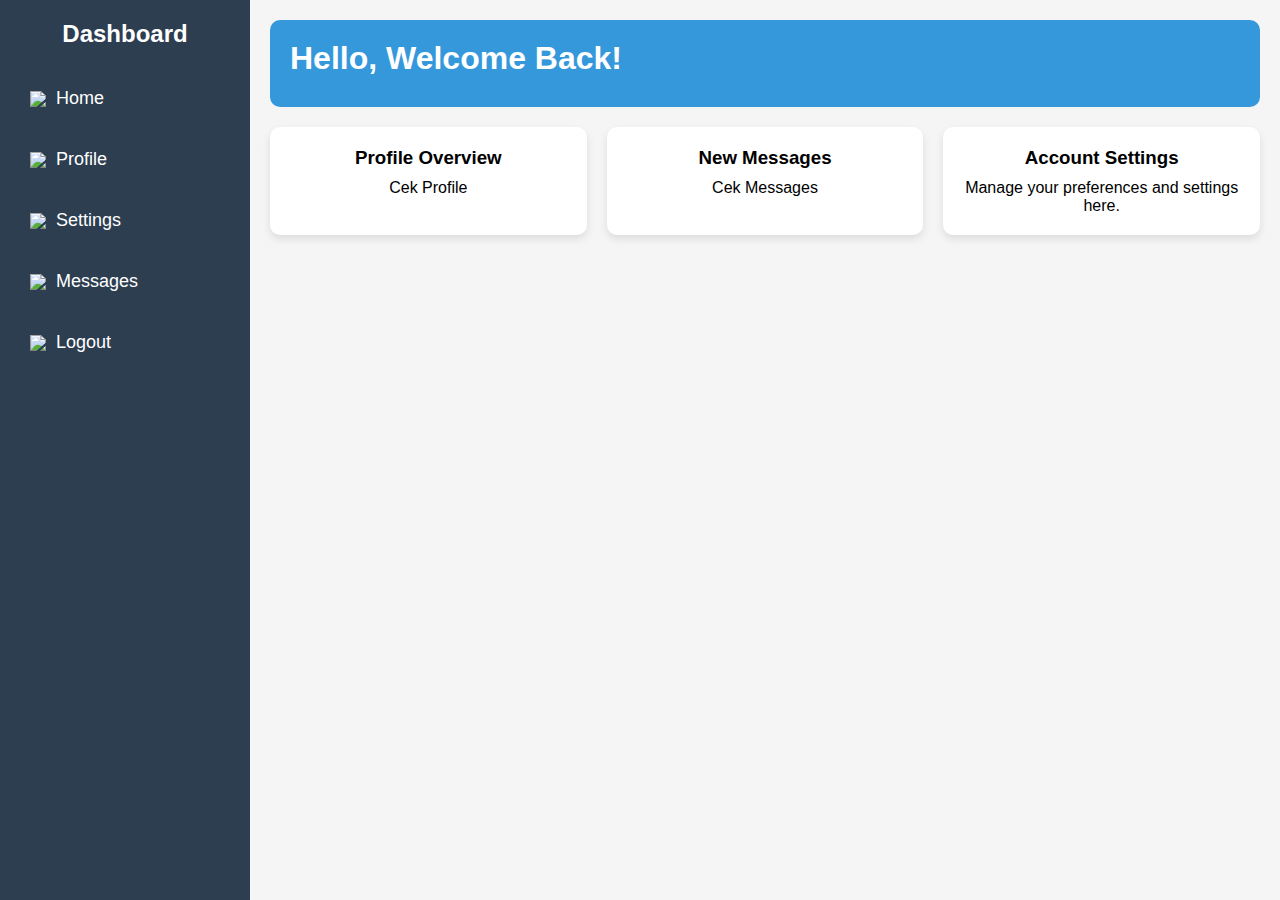
==== dashboard.html @ d951ebdd "first commit" ====
<!DOCTYPE html>
<html lang="en">
<head>
    <meta charset="UTF-8">
    <meta name="viewport" content="width=device-width, initial-scale=1.0">
    <title>Dashboard</title>
    <link rel="stylesheet" href="dashboard.css">
</head>
<body>

    <div class="sidebar">
        <h2>Dashboard</h2>
        <ul>
            <li><a href="#"><img src="https://img.icons8.com/ios-glyphs/30/ffffff/home.png"/> Home</a></li>
            <li><a href="#"><img src="https://img.icons8.com/ios-glyphs/30/ffffff/user.png"/> Profile</a></li>
            <li><a href="#"><img src="https://img.icons8.com/ios-glyphs/30/ffffff/settings.png"/> Settings</a></li>
            <li><a href="#"><img src="https://img.icons8.com/ios-glyphs/30/ffffff/message-group.png"/> Messages</a></li>
            <li><a href="#"><img src="https://img.icons8.com/ios-glyphs/30/ffffff/exit.png"/> Logout</a></li>
        </ul>
    </div>

    <div class="content">
        <div class="header">
            <h1>Hello, Welcome Back!</h1>
        </div>

        <div class="main-content">
            <div class="card">
                <h3>Profile Overview</h3>
                <p>Cek Profile</p>
            </div>
            <div class="card">
                <h3>New Messages</h3>
                <p>Cek Messages</p>
            </div>
            <div class="card">
                <h3>Account Settings</h3>
                <p>Manage your preferences and settings here.</p>
            </div>
        </div>
    </div>

</body>
</html>
---- dashboard.css ----
* {
    margin: 0;
    padding: 0;
    box-sizing: border-box;
}

body {
    font-family: 'Poppins', sans-serif;
    display: flex;
    min-height: 100vh;
    background-color: #f5f5f5;
}

.sidebar {
    background-color: #2c3e50;
    width: 250px;
    height: 100vh;
    padding: 20px;
    position: fixed;
}

.sidebar h2 {
    color: white;
    text-align: center;
    margin-bottom: 30px;
}

.sidebar ul {
    list-style: none;
}

.sidebar ul li {
    margin: 20px 0;
}

.sidebar ul li a {
    color: white;
    text-decoration: none;
    font-size: 18px;
    display: flex;
    align-items: center;
    padding: 10px;
    transition: background-color 0.3s ease;
}

.sidebar ul li a img {
    margin-right: 10px;
}

.sidebar ul li a:hover {
    background-color: #34495e;
    border-radius: 5px;
}

/* Content Area */
.content {
    margin-left: 250px;
    padding: 20px;
    width: calc(100% - 250px);
}

/* Header */
.header {
    background-color: #3498db;
    color: white;
    padding: 20px;
    border-radius: 10px;
    margin-bottom: 20px;
}

.header h1 {
    margin-bottom: 10px;
}

.main-content {
    display: flex;
    gap: 20px;
}

.card {
    background-color: white;
    padding: 20px;
    border-radius: 10px;
    box-shadow: 0 4px 8px rgba(0, 0, 0, 0.1);
    flex: 1;
    text-align: center;
    transition: transform 0.3s ease, box-shadow 0.3s ease;
}

.card h3 {
    margin-bottom: 10px;
}

.card:hover {
    transform: scale(1.05);
    box-shadow: 0 8px 16px rgba(0, 0, 0, 0.2);
}


@media (max-width: 768px) {
    .sidebar {
        width: 200px;
    }

    .content {
        margin-left: 200px;
        width: calc(100% - 200px);
    }

    .main-content {
        flex-direction: column;
    }
}

@media (max-width: 500px) {
    .sidebar {
        width: 150px;
    }

    .content {
        margin-left: 150px;
        width: calc(100% - 150px);
    }
}
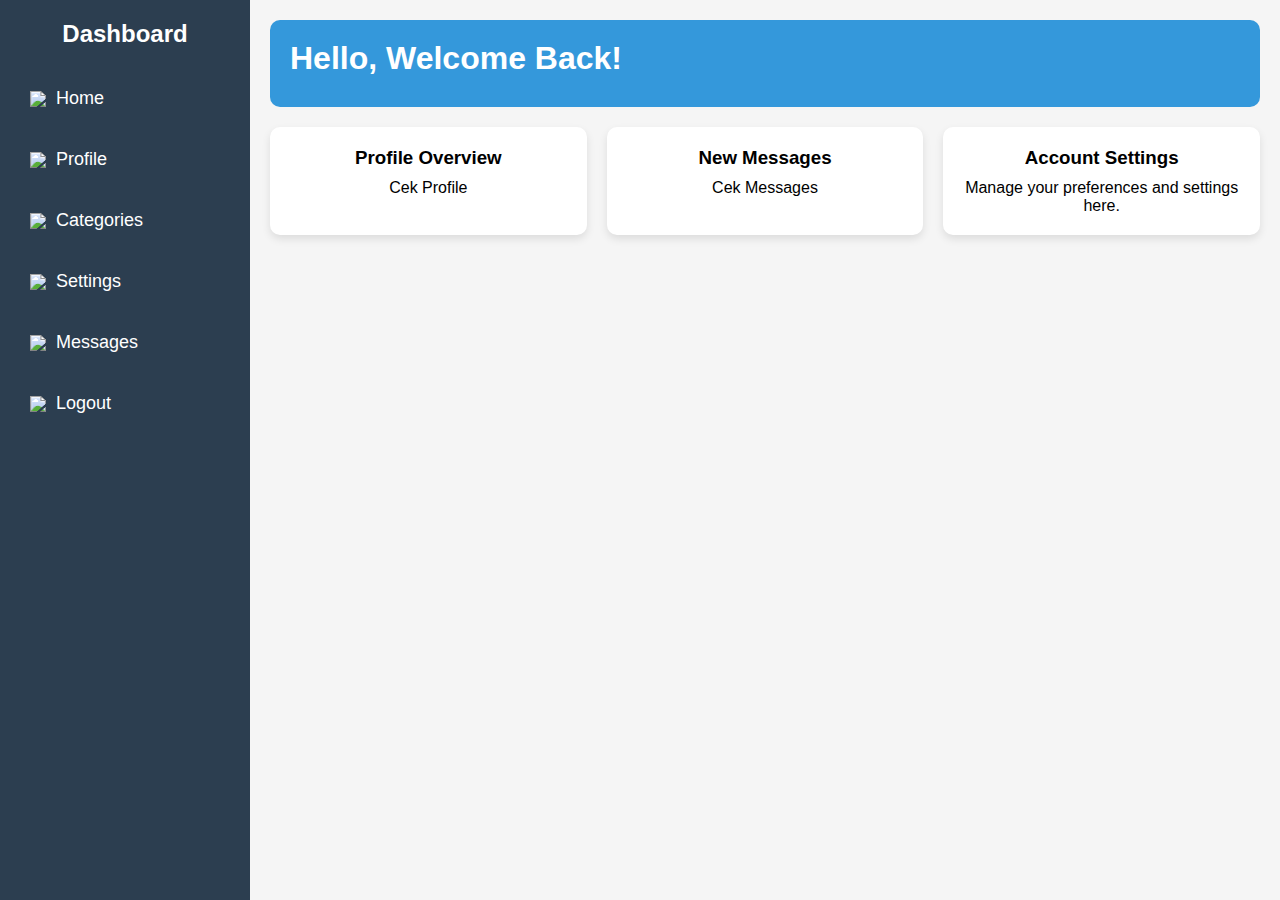
==== commit f4929e89: "js2" ====
--- a/dashboard.html
+++ b/dashboard.html
@@ -4,18 +4,19 @@
     <meta charset="UTF-8">
     <meta name="viewport" content="width=device-width, initial-scale=1.0">
     <title>Dashboard</title>
-    <link rel="stylesheet" href="dashboard.css">
+    <link rel="stylesheet" href="css/dashboard.css">
 </head>
 <body>
 
     <div class="sidebar">
         <h2>Dashboard</h2>
         <ul>
-            <li><a href="#"><img src="https://img.icons8.com/ios-glyphs/30/ffffff/home.png"/> Home</a></li>
+            <li><a href="dashboard.html"><img src="https://img.icons8.com/ios-glyphs/30/ffffff/home.png"/> Home</a></li>
             <li><a href="#"><img src="https://img.icons8.com/ios-glyphs/30/ffffff/user.png"/> Profile</a></li>
+            <li><a href="#"><img src="https://img.icons8.com/ios-glyphs/30/ffffff/user.png"/> Categories</a></li>
             <li><a href="#"><img src="https://img.icons8.com/ios-glyphs/30/ffffff/settings.png"/> Settings</a></li>
             <li><a href="#"><img src="https://img.icons8.com/ios-glyphs/30/ffffff/message-group.png"/> Messages</a></li>
-            <li><a href="#"><img src="https://img.icons8.com/ios-glyphs/30/ffffff/exit.png"/> Logout</a></li>
+            <li><a href="index.html"><img src="https://img.icons8.com/ios-glyphs/30/ffffff/exit.png"/> Logout</a></li>
         </ul>
     </div>
 
--- a/css/dashboard.css
+++ b/css/dashboard.css
@@ -0,0 +1,125 @@
+
+* {
+    margin: 0;
+    padding: 0;
+    box-sizing: border-box;
+}
+
+body {
+    font-family: 'Poppins', sans-serif;
+    display: flex;
+    min-height: 100vh;
+    background-color: #f5f5f5;
+}
+
+.sidebar {
+    background-color: #2c3e50;
+    width: 250px;
+    height: 100vh;
+    padding: 20px;
+    position: fixed;
+}
+
+.sidebar h2 {
+    color: white;
+    text-align: center;
+    margin-bottom: 30px;
+}
+
+.sidebar ul {
+    list-style: none;
+}
+
+.sidebar ul li {
+    margin: 20px 0;
+}
+
+.sidebar ul li a {
+    color: white;
+    text-decoration: none;
+    font-size: 18px;
+    display: flex;
+    align-items: center;
+    padding: 10px;
+    transition: background-color 0.3s ease;
+}
+
+.sidebar ul li a img {
+    margin-right: 10px;
+}
+
+.sidebar ul li a:hover {
+    background-color: #34495e;
+    border-radius: 5px;
+}
+
+/* Content Area */
+.content {
+    margin-left: 250px;
+    padding: 20px;
+    width: calc(100% - 250px);
+}
+
+/* Header */
+.header {
+    background-color: #3498db;
+    color: white;
+    padding: 20px;
+    border-radius: 10px;
+    margin-bottom: 20px;
+}
+
+.header h1 {
+    margin-bottom: 10px;
+}
+
+.main-content {
+    display: flex;
+    gap: 20px;
+}
+
+.card {
+    background-color: white;
+    padding: 20px;
+    border-radius: 10px;
+    box-shadow: 0 4px 8px rgba(0, 0, 0, 0.1);
+    flex: 1;
+    text-align: center;
+    transition: transform 0.3s ease, box-shadow 0.3s ease;
+}
+
+.card h3 {
+    margin-bottom: 10px;
+}
+
+.card:hover {
+    transform: scale(1.05);
+    box-shadow: 0 8px 16px rgba(0, 0, 0, 0.2);
+}
+
+
+@media (max-width: 768px) {
+    .sidebar {
+        width: 200px;
+    }
+
+    .content {
+        margin-left: 200px;
+        width: calc(100% - 200px);
+    }
+
+    .main-content {
+        flex-direction: column;
+    }
+}
+
+@media (max-width: 500px) {
+    .sidebar {
+        width: 150px;
+    }
+
+    .content {
+        margin-left: 150px;
+        width: calc(100% - 150px);
+    }
+}
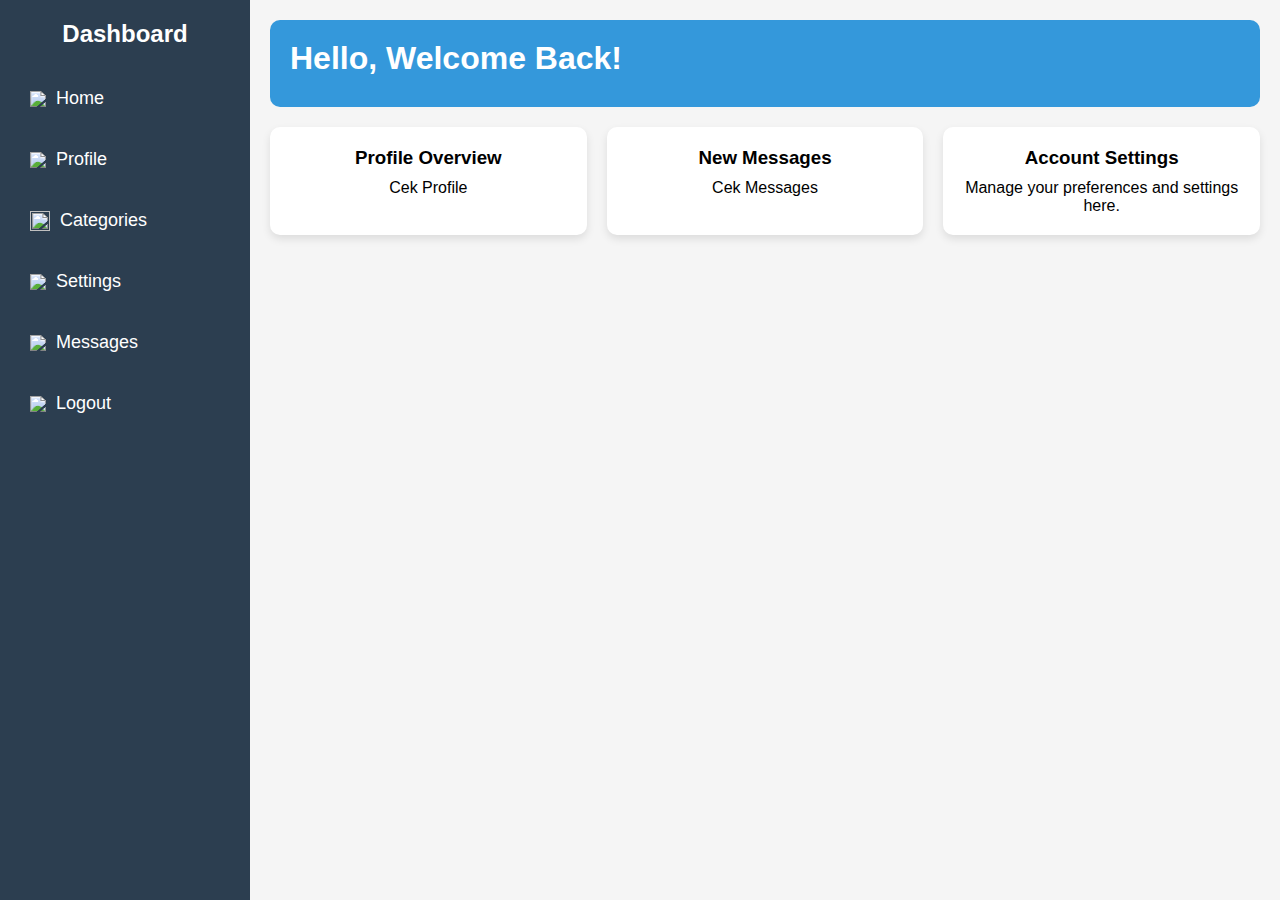
==== commit cb791b9f: "pop up,web storage" ====
--- a/dashboard.html
+++ b/dashboard.html
@@ -13,7 +13,7 @@
         <ul>
             <li><a href="dashboard.html"><img src="https://img.icons8.com/ios-glyphs/30/ffffff/home.png"/> Home</a></li>
             <li><a href="#"><img src="https://img.icons8.com/ios-glyphs/30/ffffff/user.png"/> Profile</a></li>
-            <li><a href="#"><img src="https://img.icons8.com/ios-glyphs/30/ffffff/user.png"/> Categories</a></li>
+            <li><a href="categories.html"><img src="https://img.icons8.com/?size=100&id=82774&format=png&color=FFFFFF" width="20" height="20"/> Categories</a></li>
             <li><a href="#"><img src="https://img.icons8.com/ios-glyphs/30/ffffff/settings.png"/> Settings</a></li>
             <li><a href="#"><img src="https://img.icons8.com/ios-glyphs/30/ffffff/message-group.png"/> Messages</a></li>
             <li><a href="index.html"><img src="https://img.icons8.com/ios-glyphs/30/ffffff/exit.png"/> Logout</a></li>
